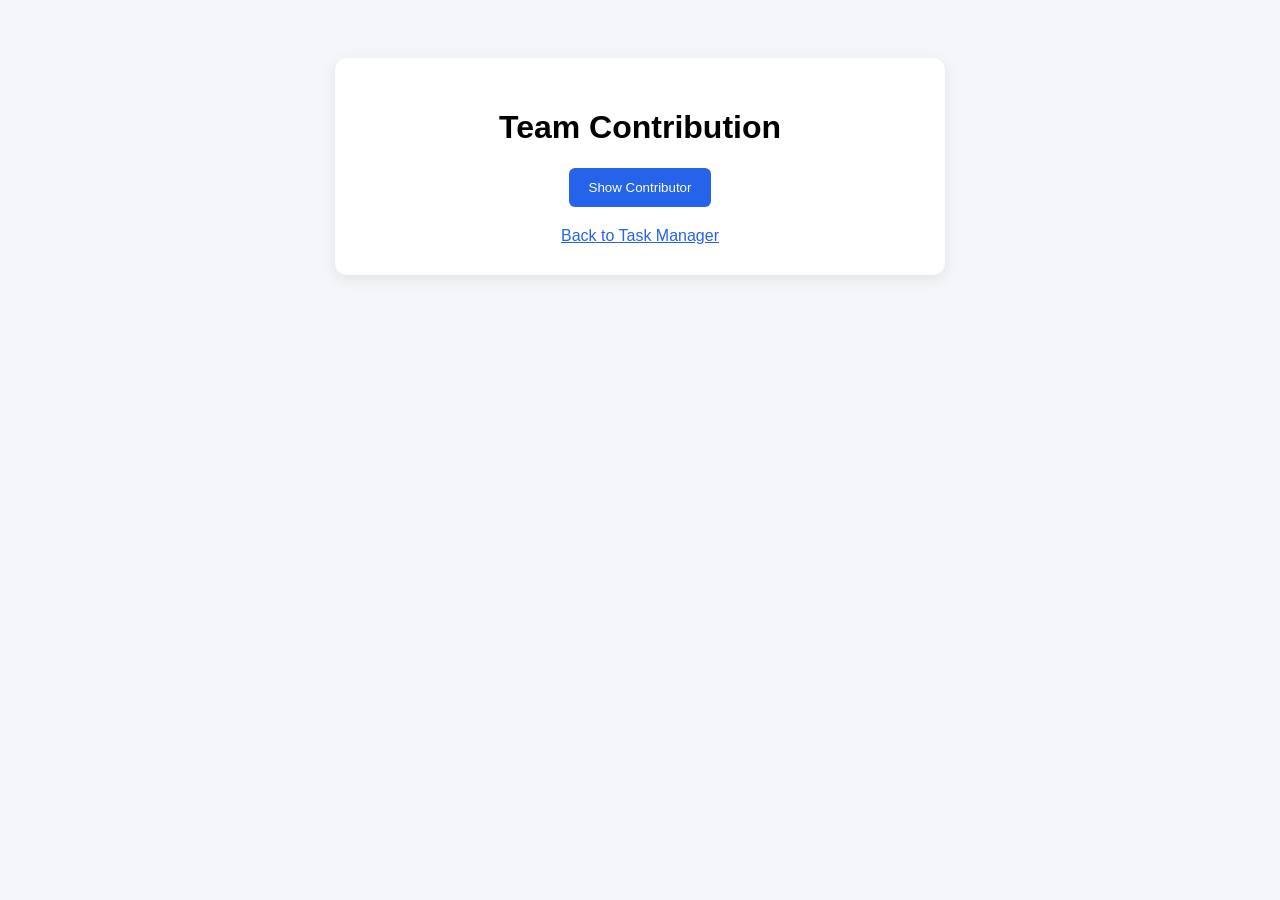
==== contribution.html @ bd067527 "Create contribution.html html added- 74330" ====
<!DOCTYPE html>
<html lang="en">
<head>
    <meta charset="UTF-8">
    <meta name="viewport"
          content="width=device-width, initial-scale=1.0">
    <title>Team Contribution</title>

    <style>
        body {
            font-family: Arial, sans-serif;
            background: #f4f6f9;
            text-align: center;
            padding: 50px 20px;
        }

        .container {
            max-width: 550px;
            margin: auto;
            background: white;
            padding: 30px;
            border-radius: 12px;
            box-shadow: 0 4px 15px #00000015;
        }

        button {
            background: #2563eb;
            color: white;
            border: none;
            padding: 12px 20px;
            border-radius: 6px;
            cursor: pointer;
        }

        #contributor-student-id {
            margin: 20px 0;
            font-weight: bold;
        }

        a {
            color: #2563eb;
        }
    </style>
</head>
<body>

    <div class="container">
        <h1>Team Contribution</h1>

        <button id="load-contributor">
            Show Contributor
        </button>

        <p id="contributor-student-id"></p>

        <a href="index.html">
            Back to Task Manager
        </a>
    </div>

    <script>
        document.getElementById("load-contributor")
            .addEventListener("click", async () => {
                const output = document.getElementById(
                    "contributor-student-id"
                );

                try {
                    const response = await fetch(
                        "contribution.json",
                        { cache: "no-store" }
                    );

                    if (!response.ok) {
                        throw new Error(
                            "Unable to load contributor data"
                        );
                    }

                    const data = await response.json();

                    if (!data.contributorStudentId) {
                        throw new Error(
                            "Contributor ID is missing"
                        );
                    }

                    output.textContent =
                        "Contributor Student ID: " +
                        data.contributorStudentId;

                } catch (error) {
                    output.textContent =
                        "Error: " + error.message;
                }
            });
    </script>

</body>
</html>
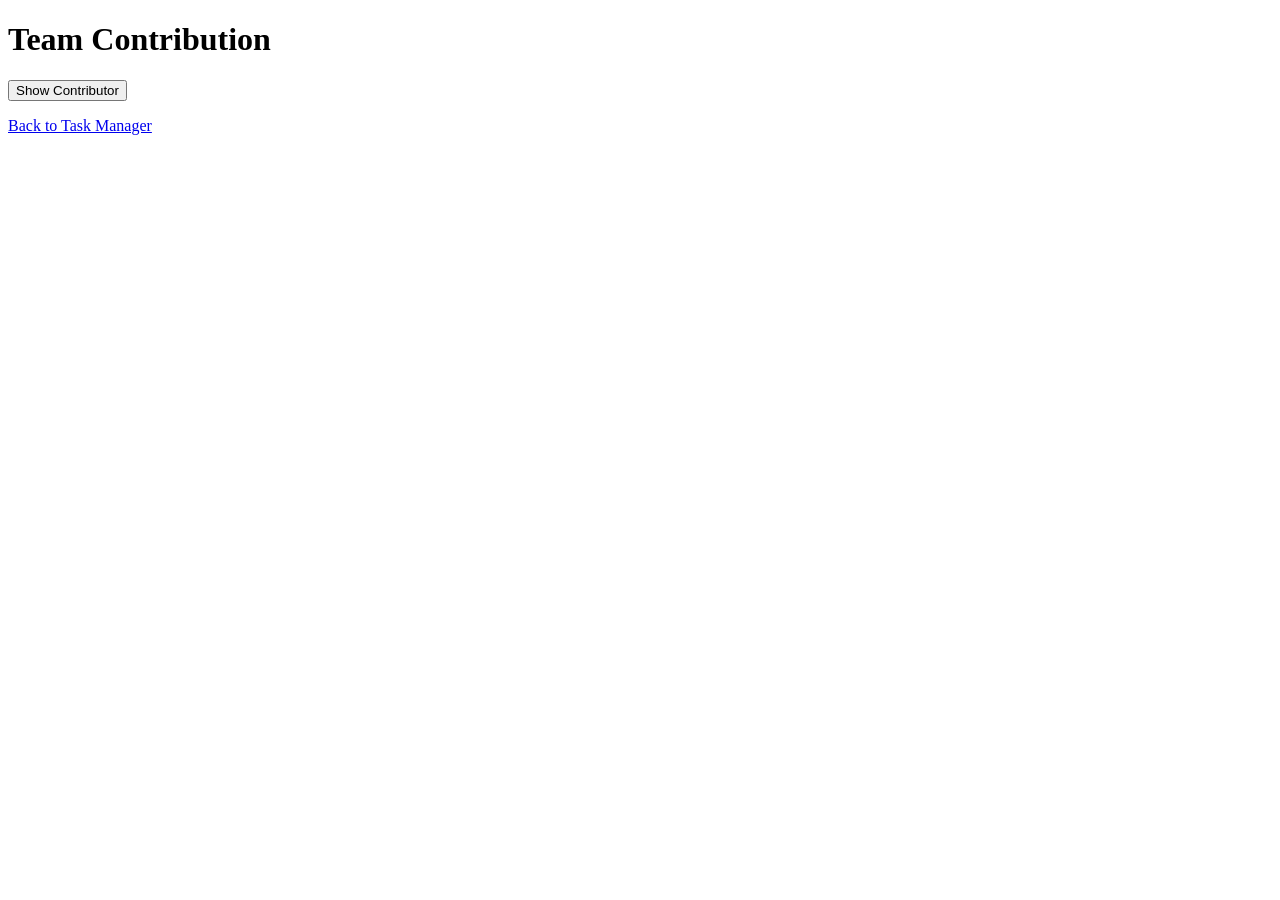
==== commit 98113b0f: "Create contribution.html" ====
--- a/contribution.html
+++ b/contribution.html
@@ -1,100 +1,39 @@
-
 <!DOCTYPE html>
 <html lang="en">
 <head>
     <meta charset="UTF-8">
-    <meta name="viewport"
-          content="width=device-width, initial-scale=1.0">
+    <meta name="viewport" content="width=device-width, initial-scale=1.0">
     <title>Team Contribution</title>
-
-    <style>
-        body {
-            font-family: Arial, sans-serif;
-            background: #f4f6f9;
-            text-align: center;
-            padding: 50px 20px;
-        }
-
-        .container {
-            max-width: 550px;
-            margin: auto;
-            background: white;
-            padding: 30px;
-            border-radius: 12px;
-            box-shadow: 0 4px 15px #00000015;
-        }
-
-        button {
-            background: #2563eb;
-            color: white;
-            border: none;
-            padding: 12px 20px;
-            border-radius: 6px;
-            cursor: pointer;
-        }
-
-        #contributor-student-id {
-            margin: 20px 0;
-            font-weight: bold;
-        }
-
-        a {
-            color: #2563eb;
-        }
-    </style>
 </head>
 <body>
 
-    <div class="container">
-        <h1>Team Contribution</h1>
+    <h1>Team Contribution</h1>
 
-        <button id="load-contributor">
-            Show Contributor
-        </button>
+    <button id="load-contributor">Show Contributor</button>
 
-        <p id="contributor-student-id"></p>
+    <p id="contributor-student-id"></p>
 
-        <a href="index.html">
-            Back to Task Manager
-        </a>
-    </div>
+    <a href="index.html">Back to Task Manager</a>
 
     <script>
-        document.getElementById("load-contributor")
-            .addEventListener("click", async () => {
-                const output = document.getElementById(
-                    "contributor-student-id"
-                );
+        document.getElementById("load-contributor").addEventListener("click", async function () {
+            try {
+                const response = await fetch("./contribution.json");
 
-                try {
-                    const response = await fetch(
-                        "contribution.json",
-                        { cache: "no-store" }
-                    );
+                if (!response.ok) {
+                    throw new Error("Failed to load JSON");
+                }
 
-                    if (!response.ok) {
-                        throw new Error(
-                            "Unable to load contributor data"
-                        );
-                    }
+                const data = await response.json();
 
-                    const data = await response.json();
+                document.getElementById("contributor-student-id").textContent =
+                    "Contributor Student ID: " + data.contributorStudentId;
 
-                    if (!data.contributorStudentId) {
-                        throw new Error(
-                            "Contributor ID is missing"
-                        );
-                    }
-
-                    output.textContent =
-                        "Contributor Student ID: " +
-                        data.contributorStudentId;
-
-                } catch (error) {
-                    output.textContent =
-                        "Error: " + error.message;
-                }
-            });
+            } catch (error) {
+                document.getElementById("contributor-student-id").textContent =
+                    "Error loading contributor information.";
+            }
+        });
     </script>
 
 </body>
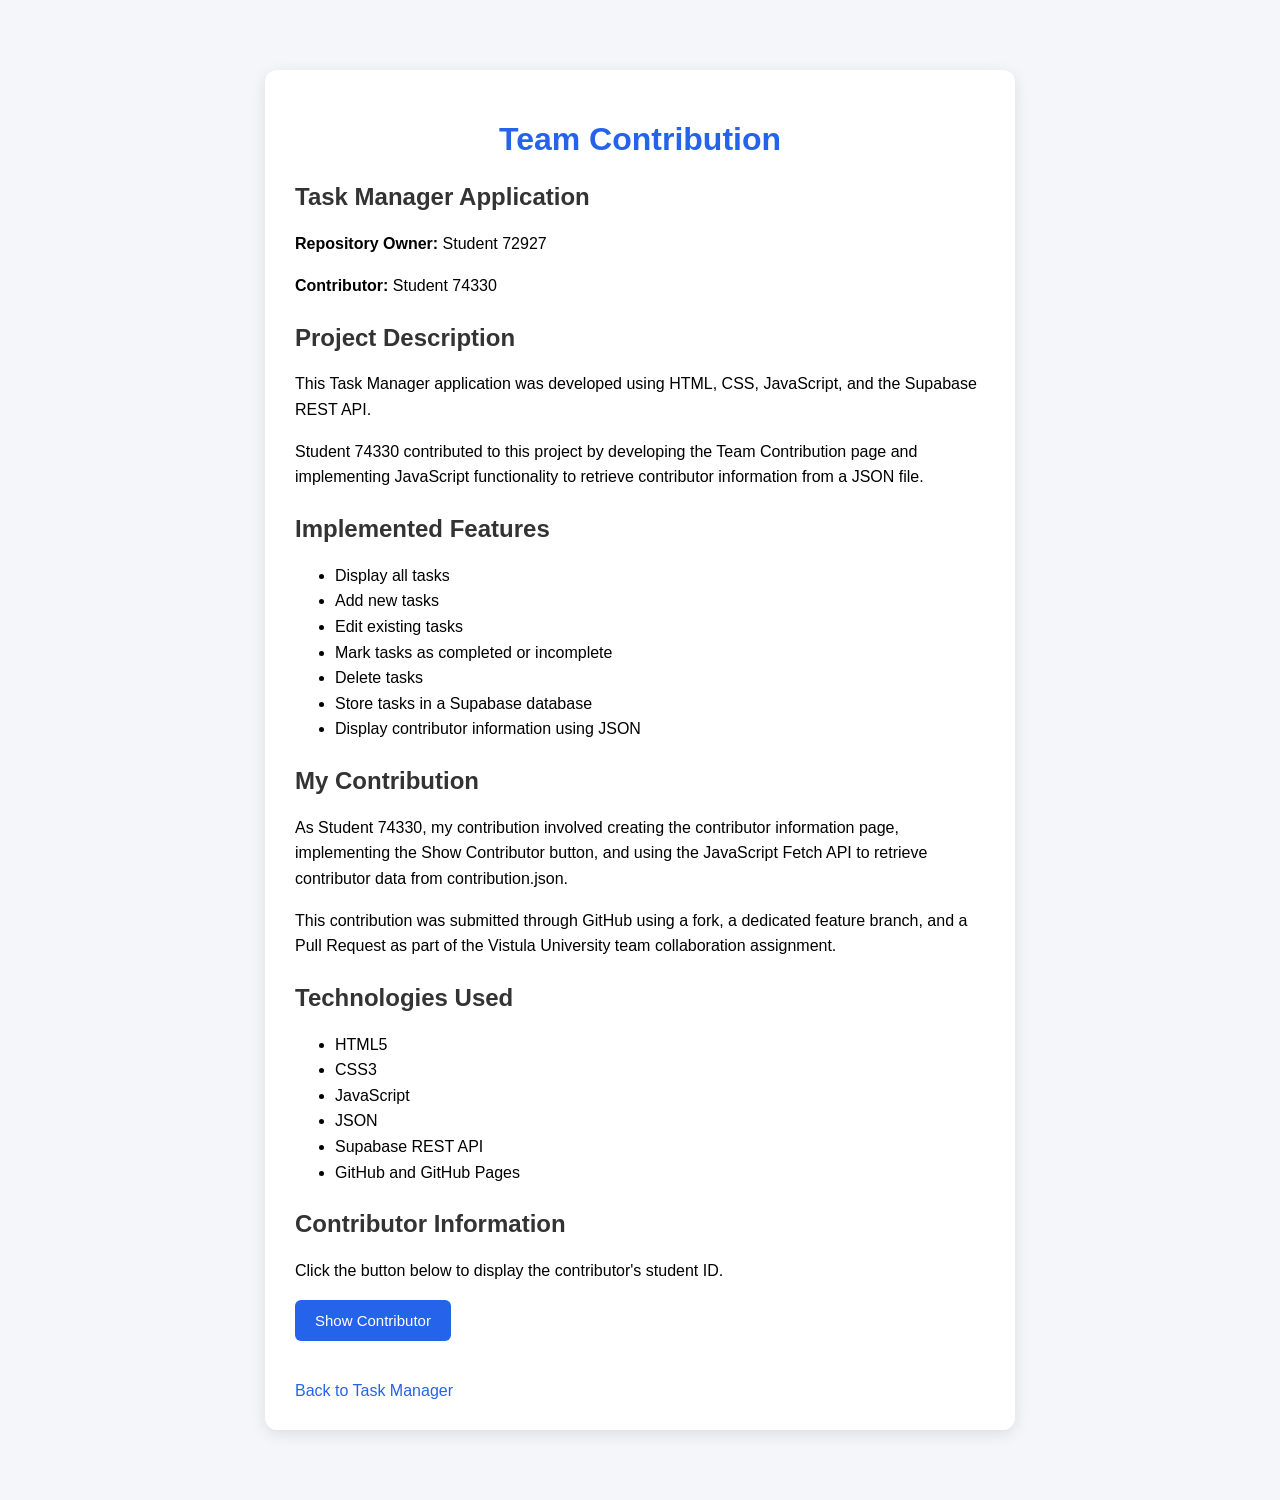
==== commit c2d93bfc: "Update contribution.html updated, added correct student number" ====
--- a/contribution.html
+++ b/contribution.html
@@ -1,40 +1,216 @@
+
 <!DOCTYPE html>
 <html lang="en">
+
 <head>
     <meta charset="UTF-8">
-    <meta name="viewport" content="width=device-width, initial-scale=1.0">
+    <meta name="viewport"
+          content="width=device-width, initial-scale=1.0">
+
     <title>Team Contribution</title>
+
+    <style>
+        * {
+            box-sizing: border-box;
+        }
+
+        body {
+            font-family: Arial, sans-serif;
+            background-color: #f4f6f9;
+            margin: 0;
+            padding: 30px 15px;
+        }
+
+        .container {
+            max-width: 750px;
+            margin: 40px auto;
+            background-color: white;
+            padding: 30px;
+            border-radius: 12px;
+            box-shadow: 0 4px 15px rgba(0, 0, 0, 0.1);
+        }
+
+        h1 {
+            text-align: center;
+            color: #2563eb;
+        }
+
+        h2 {
+            color: #333;
+            margin-top: 25px;
+        }
+
+        p, li {
+            line-height: 1.6;
+        }
+
+        button {
+            padding: 12px 20px;
+            background-color: #2563eb;
+            color: white;
+            border: none;
+            border-radius: 6px;
+            cursor: pointer;
+            font-size: 15px;
+        }
+
+        button:hover {
+            background-color: #1d4ed8;
+        }
+
+        #contributor-student-id {
+            font-weight: bold;
+            color: #16a34a;
+            margin-top: 15px;
+        }
+
+        a {
+            display: inline-block;
+            margin-top: 25px;
+            color: #2563eb;
+            text-decoration: none;
+        }
+
+        a:hover {
+            text-decoration: underline;
+        }
+    </style>
 </head>
+
 <body>
 
+<div class="container">
+
     <h1>Team Contribution</h1>
 
-    <button id="load-contributor">Show Contributor</button>
-
-    <p id="contributor-student-id"></p>
-
-    <a href="index.html">Back to Task Manager</a>
-
-    <script>
-        document.getElementById("load-contributor").addEventListener("click", async function () {
+    <h2>Task Manager Application</h2>
+
+    <p>
+        <strong>Repository Owner:</strong>
+        Student 72927
+    </p>
+
+    <p>
+        <strong>Contributor:</strong>
+        Student 74330
+    </p>
+
+    <h2>Project Description</h2>
+
+    <p>
+        This Task Manager application was developed
+        using HTML, CSS, JavaScript, and the
+        Supabase REST API.
+    </p>
+
+    <p>
+        Student 74330 contributed to this project
+        by developing the Team Contribution page
+        and implementing JavaScript functionality
+        to retrieve contributor information from
+        a JSON file.
+    </p>
+
+    <h2>Implemented Features</h2>
+
+    <ul>
+        <li>Display all tasks</li>
+        <li>Add new tasks</li>
+        <li>Edit existing tasks</li>
+        <li>Mark tasks as completed or incomplete</li>
+        <li>Delete tasks</li>
+        <li>Store tasks in a Supabase database</li>
+        <li>Display contributor information using JSON</li>
+    </ul>
+
+    <h2>My Contribution</h2>
+
+    <p>
+        As Student 74330, my contribution involved
+        creating the contributor information page,
+        implementing the Show Contributor button,
+        and using the JavaScript Fetch API to
+        retrieve contributor data from
+        contribution.json.
+    </p>
+
+    <p>
+        This contribution was submitted through
+        GitHub using a fork, a dedicated feature
+        branch, and a Pull Request as part of
+        the Vistula University team collaboration
+        assignment.
+    </p>
+
+    <h2>Technologies Used</h2>
+
+    <ul>
+        <li>HTML5</li>
+        <li>CSS3</li>
+        <li>JavaScript</li>
+        <li>JSON</li>
+        <li>Supabase REST API</li>
+        <li>GitHub and GitHub Pages</li>
+    </ul>
+
+    <h2>Contributor Information</h2>
+
+    <p>
+        Click the button below to display
+        the contributor's student ID.
+    </p>
+
+    <button id="load-contributor">
+        Show Contributor
+    </button>
+
+    <p id="contributor-student-id"
+       aria-live="polite"></p>
+
+    <a href="index.html">
+        Back to Task Manager
+    </a>
+
+</div>
+
+<script>
+    document.getElementById("load-contributor")
+        .addEventListener("click", async function () {
+
+            const output = document.getElementById(
+                "contributor-student-id"
+            );
+
             try {
-                const response = await fetch("./contribution.json");
+                const response = await fetch(
+                    "contribution.json",
+                    { cache: "no-store" }
+                );
 
                 if (!response.ok) {
-                    throw new Error("Failed to load JSON");
+                    throw new Error(
+                        "Failed to load contributor information"
+                    );
                 }
 
                 const data = await response.json();
 
-                document.getElementById("contributor-student-id").textContent =
-                    "Contributor Student ID: " + data.contributorStudentId;
+                if (!data.contributorStudentId) {
+                    throw new Error(
+                        "Contributor Student ID is missing"
+                    );
+                }
+
+                output.textContent =
+                    "Contributor Student ID: " +
+                    data.contributorStudentId;
 
             } catch (error) {
-                document.getElementById("contributor-student-id").textContent =
-                    "Error loading contributor information.";
+                output.textContent =
+                    "Error: " + error.message;
             }
         });
-    </script>
+</script>
 
 </body>
 </html>
